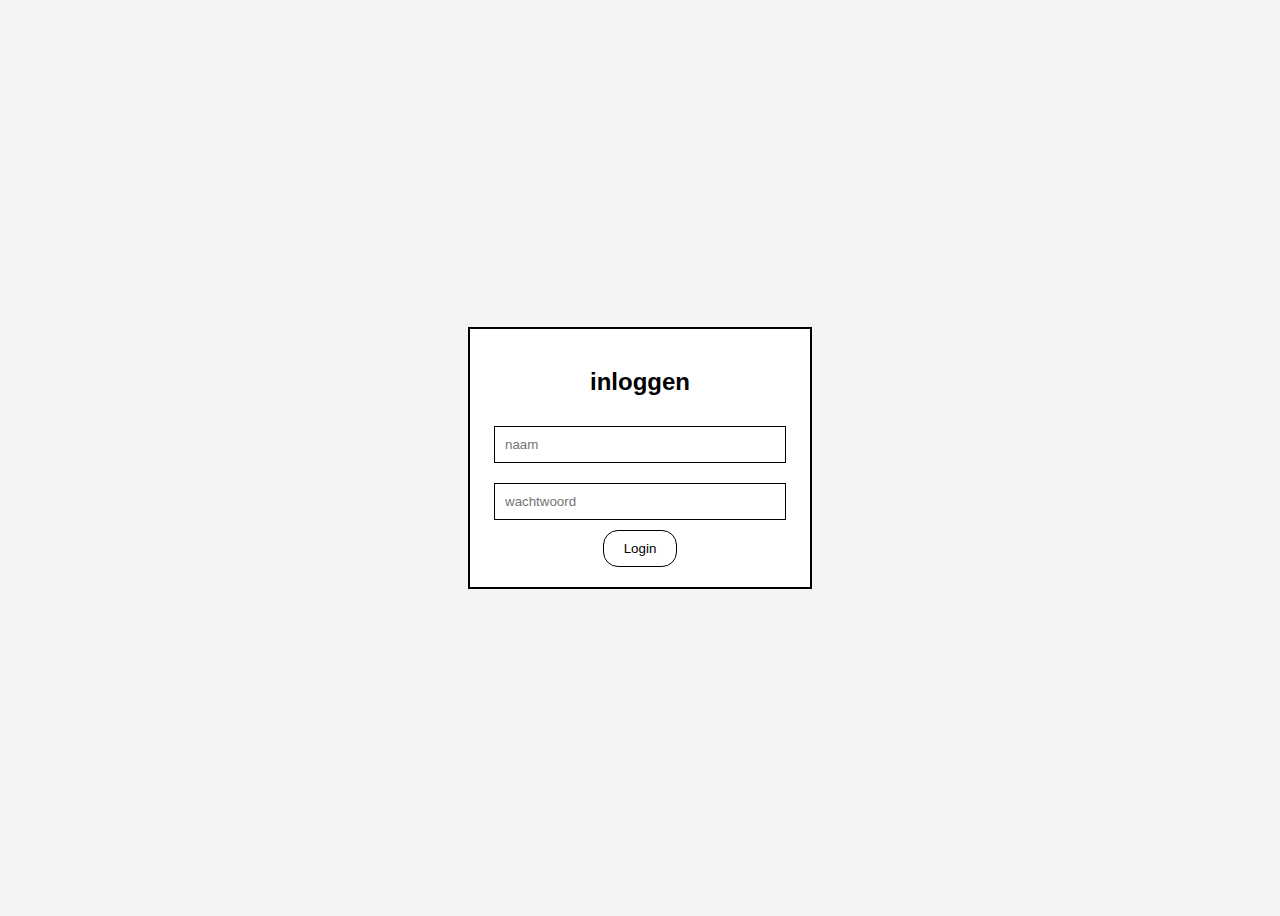
==== login.html @ dc71fcee "Login scherm" ====
<!-- naamscript    : versiebeheer -->
<!-- omschrijving  : klantenonderhoud systeem -->
<!-- aamontwikelaar: Jaiden Troenodikromo -->

<!DOCTYPE html>
<html lang="nl">
<head>
    <meta charset="UTF-8">
    <meta name="viewport" content="width=device-width, initial-scale=1.0">
    <title>Inloggen</title>
    <link rel="stylesheet" href="login.css">
</head>
<body>

    <div class="container">
        <h2>inloggen</h2>
        <input type="text" placeholder="naam">
        <input type="password" placeholder="wachtwoord">
        <button>Login</button>
    </div>

</body>
</html>
---- login.css ----
body {
    display: flex;
    justify-content: center;
    align-items: center;
    height: 100vh;
    background-color: #f4f4f4;
    font-family: Arial, sans-serif;
}

.container {
    width: 300px;
    padding: 20px;
    background: white;
    border: 2px solid black;
    text-align: center;
}

h2 {
    margin-bottom: 20px;
}

input {
    width: 90%;
    padding: 10px;
    margin: 10px 0;
    border: 1px solid black;
}

button {
    padding: 10px 20px;
    border: 1px solid black;
    border-radius: 15px;
    background-color: white;
    cursor: pointer;
}
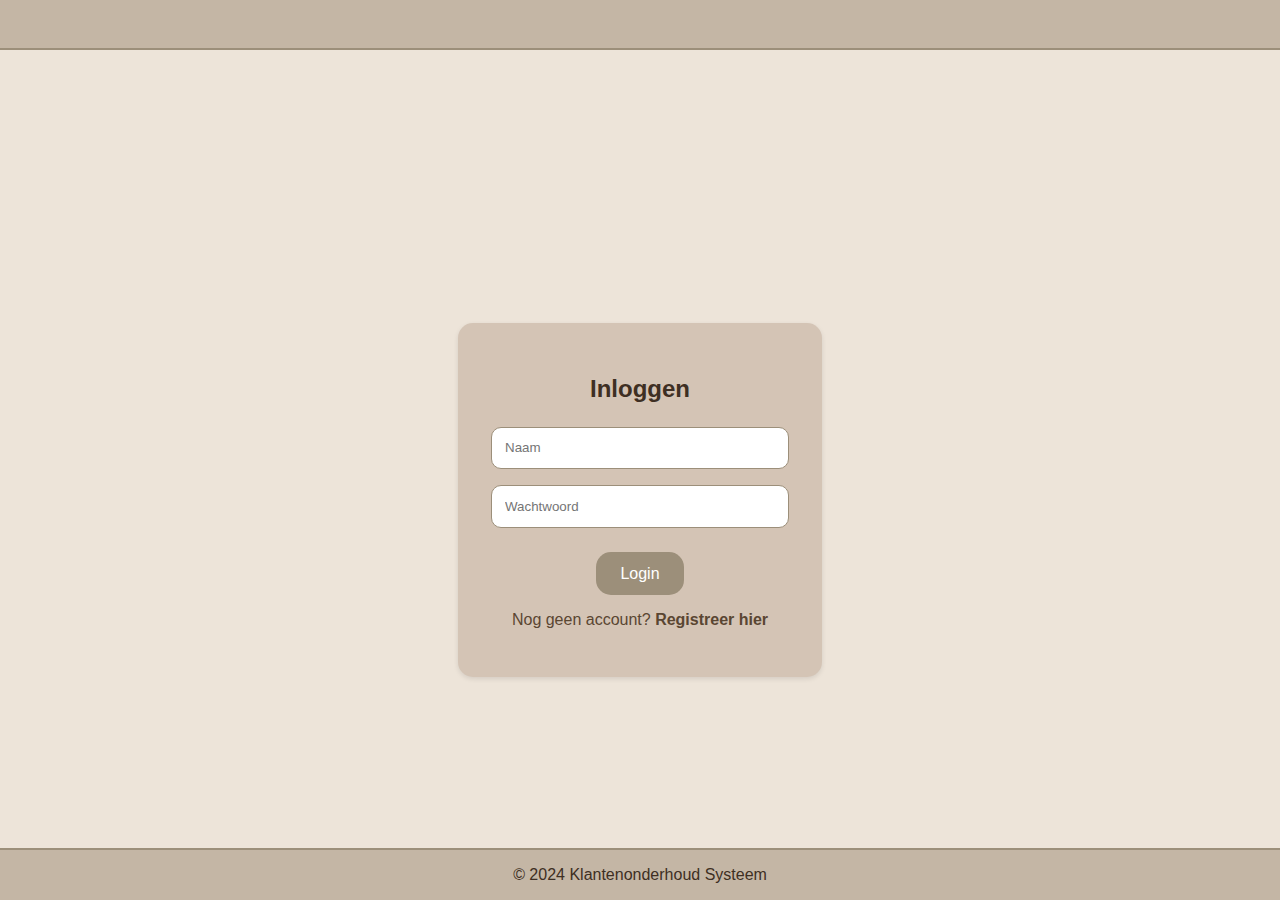
==== commit 76493ef6: "login css" ====
--- a/login.html
+++ b/login.html
@@ -1,23 +1,34 @@
 <!-- naamscript    : versiebeheer -->
 <!-- omschrijving  : klantenonderhoud systeem -->
 <!-- aamontwikelaar: Jaiden Troenodikromo -->
+
 
 <!DOCTYPE html>
 <html lang="nl">
 <head>
     <meta charset="UTF-8">
     <meta name="viewport" content="width=device-width, initial-scale=1.0">
-    <title>Inloggen</title>
+    <title>Login</title>
     <link rel="stylesheet" href="login.css">
 </head>
 <body>
 
-    <div class="container">
-        <h2>inloggen</h2>
-        <input type="text" placeholder="naam">
-        <input type="password" placeholder="wachtwoord">
-        <button>Login</button>
-    </div>
+<header>
+    
+</header>
+
+<div class="auth">
+    <h2>Inloggen</h2>
+    <input type="text" placeholder="Naam" required>
+    <input type="password" placeholder="Wachtwoord" required>
+    <button>Login</button>
+    <p>Nog geen account? <a href="registratie.html">Registreer hier</a></p>
+</div>
+
+<footer>
+    &copy; 2024 Klantenonderhoud Systeem
+</footer>
 
 </body>
 </html>
+
--- a/login.css
+++ b/login.css
@@ -1,35 +1,98 @@
+/*  naamscript    : versiebeheer */
+/*  omschrijving  : klantenonderhoud systeem */
+/*  aamontwikelaar: Jaiden Troenodikromo */
+
 body {
+    font-family: 'Arial', sans-serif;
+    background-color: #EDE4D9;
+    color: #5A4632;
+    margin: 0;
+    padding: 0;
     display: flex;
+    flex-direction: column;
+    align-items: center;
     justify-content: center;
-    align-items: center;
     height: 100vh;
-    background-color: #f4f4f4;
-    font-family: Arial, sans-serif;
 }
 
-.container {
-    width: 300px;
-    padding: 20px;
-    background: white;
-    border: 2px solid black;
+header {
+    background-color: #C4B6A5;
+    padding: 1.5rem;
     text-align: center;
+    border-bottom: 2px solid #9C8F7A;
+    width: 100%;
+    position: fixed;
+    top: 0;
 }
 
-h2 {
-    margin-bottom: 20px;
+header h1 {
+    margin: 0;
+    font-size: 1.8rem;
+    color: #3E2F23;
 }
 
-input {
-    width: 90%;
-    padding: 10px;
-    margin: 10px 0;
-    border: 1px solid black;
+.auth {
+    display: flex;
+    flex-direction: column;
+    align-items: center;
+    background-color: #D4C4B5;
+    padding: 2rem;
+    border-radius: 15px;
+    box-shadow: 0 2px 5px rgba(0, 0, 0, 0.1);
+    width: 300px;
+    margin-top: 100px;
 }
 
-button {
-    padding: 10px 20px;
-    border: 1px solid black;
+.auth h2 {
+    margin-bottom: 1rem;
+    color: #3E2F23;
+}
+
+.auth input {
+    width: 90%;
+    padding: 0.8rem;
+    margin: 0.5rem 0;
+    border: 1px solid #9C8F7A;
+    border-radius: 10px;
+}
+
+.auth button {
+    background-color: #9C8F7A;
+    color: white;
+    border: none;
+    padding: 0.8rem 1.5rem;
     border-radius: 15px;
-    background-color: white;
     cursor: pointer;
-}+    font-size: 1rem;
+    margin-top: 1rem;
+    transition: background 0.3s ease;
+}
+
+.auth button:hover {
+    background-color: #7D6A59;
+}
+
+.auth p {
+    margin-top: 1rem;
+}
+
+.auth a {
+    color: #5A4632;
+    text-decoration: none;
+    font-weight: bold;
+}
+
+.auth a:hover {
+    text-decoration: underline;
+}
+
+footer {
+    text-align: center;
+    padding: 1rem;
+    background-color: #C4B6A5;
+    color: #3E2F23;
+    border-top: 2px solid #9C8F7A;
+    position: fixed;
+    bottom: 0;
+    width: 100%;
+}
